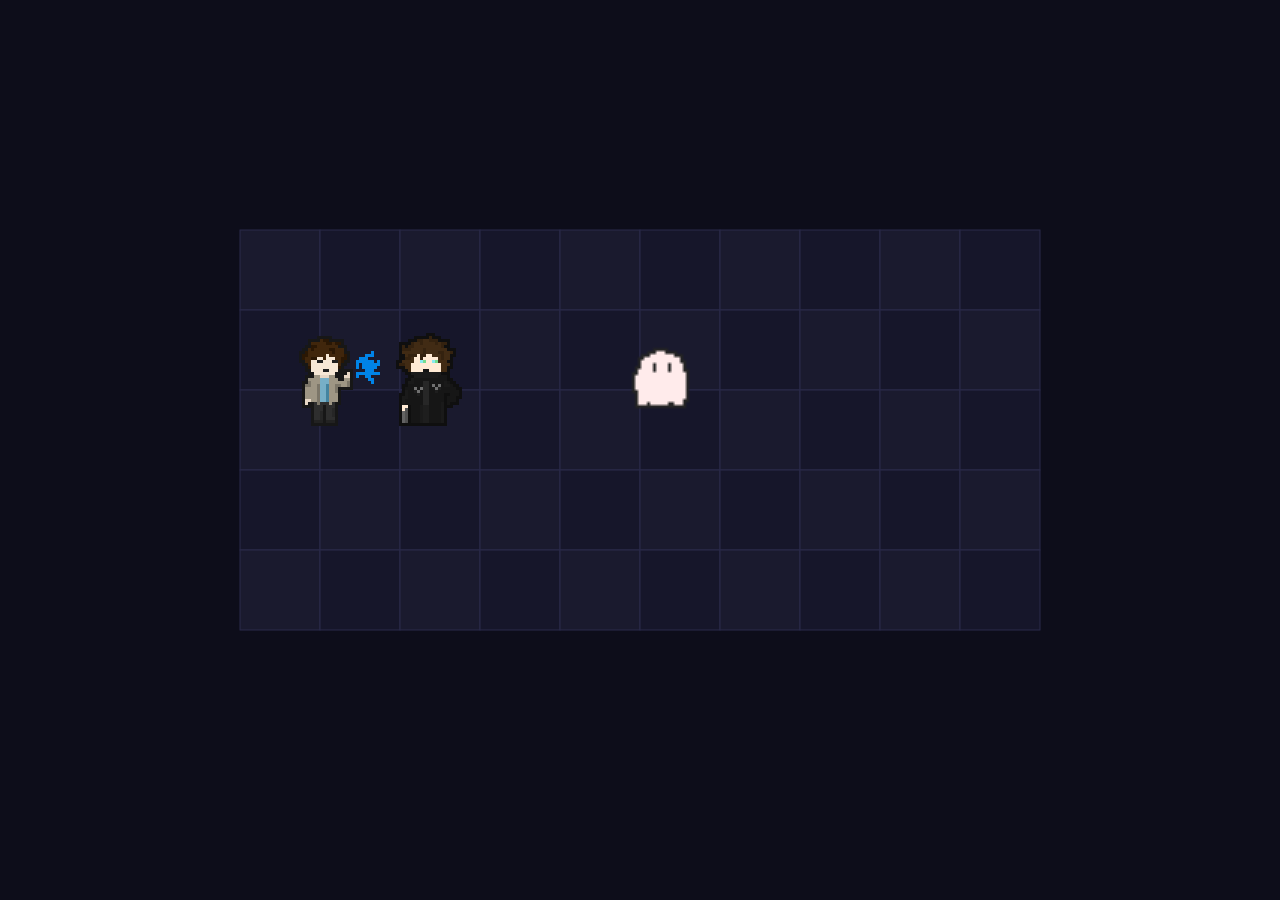
==== index.html @ 7eca44df "initial basis" ====
<!DOCTYPE html>
<html lang="en">
<head>
    <meta charset="UTF-8">
    <meta name="viewport" content="width=device-width, initial-scale=1.0">
    <link rel="stylesheet" href="styles.css">
</head>
<body>
    <canvas id="gameCanvas"></canvas>
    <script src="person/main.js" type="module"></script>
</body>
</html>
---- styles.css ----
* {
  margin: 0;
  padding: 0;
  box-sizing: border-box;
}

body {
  background: #0d0d1a;
  display: flex;
  justify-content: center;
  align-items: center;
  height: 100vh;
  overflow: hidden;
}

canvas {
  image-rendering: pixelated;
  image-rendering: crisp-edges;
}
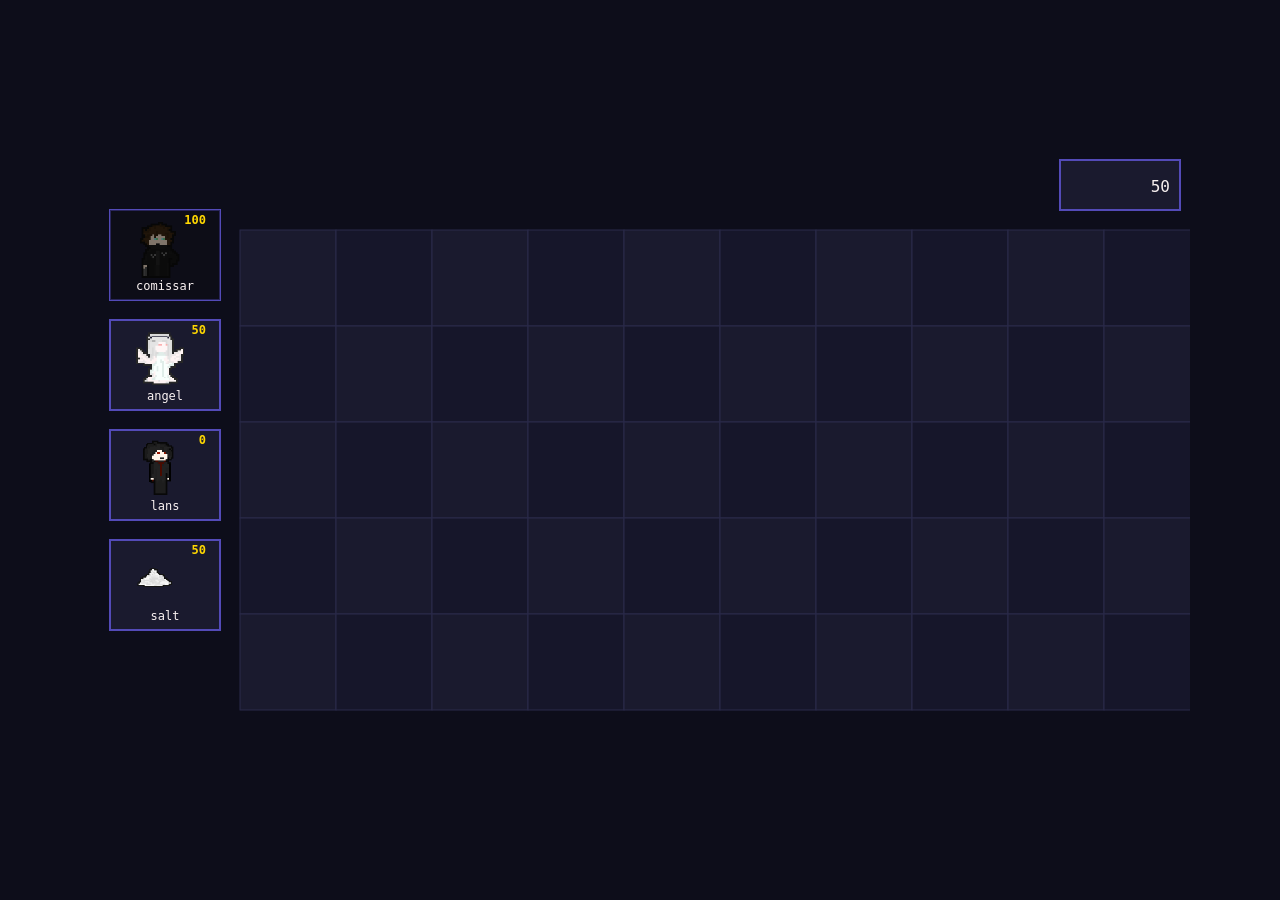
==== commit 81688f38: "added failure and success, changed lanse attack" ====
--- a/index.html
+++ b/index.html
@@ -7,6 +7,12 @@
 </head>
 <body>
     <canvas id="gameCanvas"></canvas>
+    <div id="overlay" class="overlay hidden">
+        <div class="overlay-content">
+            <h1 id="overlay-title"></h1>
+            <button id="overlay-btn"></button>
+        </div>
+    </div>
     <script src="person/main.js" type="module"></script>
 </body>
 </html>
--- a/styles.css
+++ b/styles.css
@@ -16,4 +16,46 @@
 canvas {
   image-rendering: pixelated;
   image-rendering: crisp-edges;
-}+}
+
+.overlay {
+  position: fixed;
+  top: 0;
+  left: 0;
+  width: 100vw;
+  height: 100vh;
+  background-color: rgba(0, 0, 0, 0.8);
+  display: flex;
+  justify-content: center;
+  align-items: center;
+  z-index: 1;
+}
+
+.hidden {
+  display: none;
+}
+
+.overlay-content {
+  text-align: center;
+  font-family: monospace;
+}
+
+.overlay-content h1 {
+  font-size: 48px;
+  margin-bottom: 30px;
+}
+
+.overlay-content button {
+  font-size: 20px;
+  font-family: monospace;
+  padding: 12px 40px;
+  background-color: #534ab7;
+  color: #f3f3f3;
+  border: 2px solid #f3f3f3;
+  cursor: pointer;
+
+  &:hover {
+    background-color: #6a5fd4;
+  }
+}
+
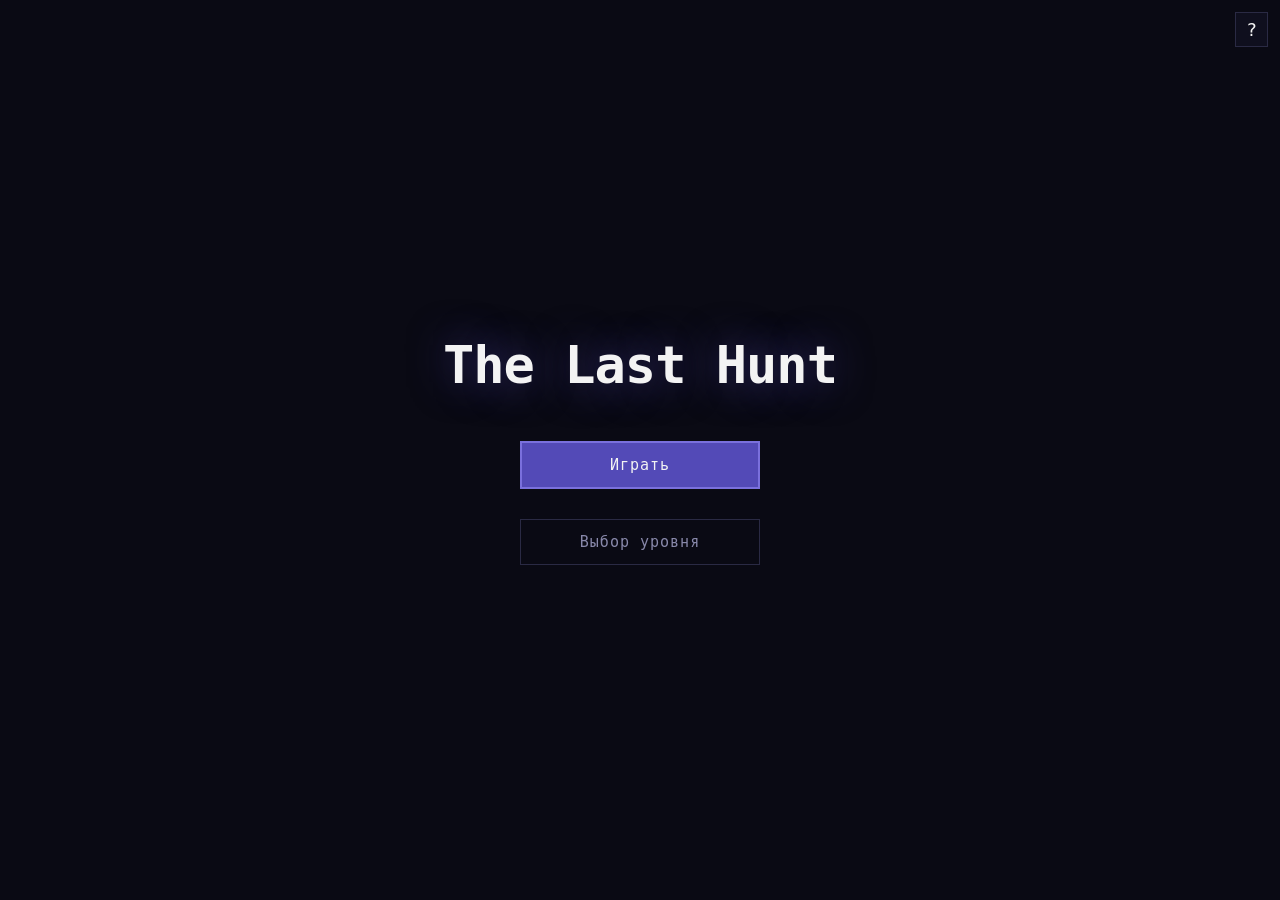
==== commit 7baec6d4: "preparing for deploy" ====
--- a/index.html
+++ b/index.html
@@ -1,18 +1,58 @@
 <!DOCTYPE html>
-<html lang="en">
+<html lang="ru">
 <head>
-    <meta charset="UTF-8">
-    <meta name="viewport" content="width=device-width, initial-scale=1.0">
-    <link rel="stylesheet" href="styles.css">
+  <meta charset="UTF-8">
+  <meta name="viewport" content="width=device-width, initial-scale=1.0">
+  <title>The Last Hunt</title>
+  <link rel="stylesheet" href="src/styles.css">
 </head>
 <body>
+
+  <div id="main-menu" class="screen">
+    <h1 class="menu-title">The Last Hunt</h1>
+    <div class="menu-buttons">
+      <button class="menu-btn primary" id="btn-play">Играть</button>
+      <button class="menu-btn secondary" id="btn-levels">Выбор уровня</button>
+    </div>
+  </div>
+
+  <div id="level-select" class="screen hidden">
+    <h2 class="menu-title">Уровни</h2>
+    <div id="level-cards" class="level-cards"></div>
+    
+    <div class="level-select-buttons">
+      <button class="menu-btn secondary hidden" id="btn-continue">▶ Продолжить</button>
+      <button class="menu-btn secondary" id="btn-back-menu">Главное меню</button>
+    </div>
+  </div>
+
+  <div id="game-screen" class="screen hidden">
+    <button id="btn-levels-ingame" class="btn-ingame">☰</button>
     <canvas id="gameCanvas"></canvas>
     <div id="overlay" class="overlay hidden">
-        <div class="overlay-content">
-            <h1 id="overlay-title"></h1>
-            <button id="overlay-btn"></button>
+      <div class="overlay-content">
+        <h1 id="overlay-title"></h1>
+        <div class="overlay-buttons">
+          <button id="overlay-btn"></button>
+          <button id="overlay-levels-btn">Выбор уровня</button>
         </div>
+      </div>
     </div>
-    <script src="person/main.js" type="module"></script>
+  </div>
+
+  <button class="btn-codex-open">?</button>
+
+  <div id="codex-screen" class="codex-overlay hidden">
+    <div class="codex-book">
+      <button id="btn-codex-close" class="codex-close">✕</button>
+      <div id="codex-page" class="codex-page"></div>
+      <div class="codex-nav">
+        <button id="btn-codex-prev" class="codex-arrow">◀</button>
+        <button id="btn-codex-next" class="codex-arrow">▶</button>
+      </div>
+    </div>
+  </div>
+
+  <script src="src/main.js" type="module"></script>
 </body>
-</html>+</html>
--- a/src/styles.css
+++ b/src/styles.css
@@ -0,0 +1,457 @@
+* {
+  margin: 0;
+  padding: 0;
+  box-sizing: border-box;
+}
+
+body {
+  background: #0a0a14;
+  display: flex;
+  justify-content: center;
+  align-items: center;
+  height: 100vh;
+  overflow: hidden;
+  font-family: monospace;
+  color: #f3f3f3;
+}
+
+.hidden {
+  display: none !important;
+}
+
+.screen {
+  width: 100vw;
+  height: 100vh;
+  display: flex;
+  flex-direction: column;
+  justify-content: center;
+  align-items: center;
+  gap: 16px;
+}
+
+.menu-title {
+  font-size: 52px;
+  font-weight: bold;
+  color: #f3f3f3;
+  text-align: center;
+  letter-spacing: -1px;
+  text-shadow: 0 0 40px rgba(83, 74, 183, 0.6);
+  padding-bottom: 30px;
+}
+
+.menu-buttons {
+  display: flex;
+  flex-direction: column;
+  gap: 30px;
+  width: 240px;
+}
+
+.level-select-buttons {
+  display: flex;
+  flex-direction: row;
+  justify-content: center;
+  gap: 20px; 
+  width: 400px; 
+  margin-top: 20px;
+}
+
+.menu-btn {
+  font-family: monospace;
+  font-size: 15px;
+  padding: 13px 0;
+  width: 100%;
+  cursor: pointer;
+  letter-spacing: 1px;
+  transition: all 0.15s ease;
+  border: none;
+}
+
+.menu-btn.primary {
+  background: #534ab7;
+  color: #f3f3f3;
+  border: 2px solid #7a70dd;
+}
+.menu-btn.primary:hover {
+  background: #6a5fd4;
+  border-color: #9990ee;
+}
+
+.menu-btn.secondary {
+  background: transparent;
+  color: #8888aa;
+  border: 1px solid #2a2a44;
+}
+.menu-btn.secondary:hover {
+  color: #f3f3f3;
+  border-color: #534ab7;
+}
+
+.menu-btn-back {
+  font-family: monospace;
+  font-size: 13px;
+  padding: 8px 20px;
+  background: transparent;
+  color: #55556a;
+  border: none;
+  cursor: pointer;
+  margin-top: 8px;
+  transition: color 0.15s;
+}
+.menu-btn-back:hover {
+  color: #f3f3f3;
+}
+
+.level-cards {
+  display: grid;
+  grid-template-columns: repeat(auto-fit, minmax(160px, 1fr));
+  gap: 16px;
+  width: 100%;
+  max-width: 800px;
+  margin: 20px 0;
+  padding: 0 20px;
+}
+
+.level-card {
+  position: relative;
+  height: 110px;
+  background: #0f0f1e;
+  border: 1px solid #2a2a44;
+  display: flex;
+  cursor: pointer;
+  transition: all 0.2s ease;
+}
+
+.card-content {
+  padding: 16px;
+  display: flex;
+  flex-direction: column;
+  justify-content: space-between;
+  width: 100%;
+}
+
+.level-header {
+  display: flex;
+  flex-direction: column;
+}
+
+.level-prefix {
+  font-size: 10px;
+  letter-spacing: 2px;
+  color: #8888aa;
+}
+
+.level-number {
+  font-size: 34px;
+  font-weight: bold;
+  line-height: 1;
+  margin-top: 4px;
+  transition: color 0.2s ease;
+}
+
+.level-status {
+  font-size: 11px;
+  letter-spacing: 1px;
+  font-weight: bold;
+}
+
+.level-card.completed {
+  border-left: 4px solid #534ab7;
+}
+.level-card.completed .level-number { color: #f3f3f3; }
+.level-card.completed .level-status { color: #534ab7; }
+
+.level-card.completed:hover {
+  border-color: #534ab7;
+  background: #131326;
+  transform: translateY(-3px);
+}
+
+.level-card:not(.locked):not(.completed) {
+  border-left: 4px solid #ffd700;
+}
+.level-card:not(.locked):not(.completed) .level-number { color: #ffd700; }
+.level-card:not(.locked):not(.completed) .level-status { color: #ffd700; }
+
+.level-card:not(.locked):not(.completed):hover {
+  border-color: #ffd700;
+  background: #131326;
+  transform: translateY(-3px);
+}
+
+.level-card.locked {
+  cursor: not-allowed;
+  border-left: 4px solid #333344;
+  opacity: 0.5;
+  background: #0a0a14;
+}
+.level-card.locked .level-number { color: #444455; }
+.level-card.locked .level-status.error { color: #ff4444; }
+
+#game-screen {
+  position: relative;
+  align-items: center;
+  justify-content: center;
+}
+
+canvas {
+  image-rendering: pixelated;
+  image-rendering: crisp-edges;
+  display: block;
+}
+
+.btn-ingame, .btn-codex-open {
+  position: absolute;
+  top: 12px;
+  background: #0f0f1e;
+  border: 1px solid #2a2a44;
+  font-family: monospace;
+  cursor: pointer;
+  z-index: 10;
+  transition: all 0.15s;
+}
+
+.btn-ingame {
+  left: 12px;
+  font-size: 12px;
+  padding: 6px 12px;
+  color: #8888aa;
+}
+.btn-ingame:hover {
+  color: #f3f3f3;
+  border-color: #534ab7;
+}
+
+.btn-codex-open {
+  right: 12px;
+  font-size: 18px;
+  color: #f3f3f3;
+  padding: 6px 10px;
+}
+.btn-codex-open:hover {
+  border-color: #534ab7;
+}
+
+.overlay, #reset-confirm, .codex-overlay {
+  position: fixed;
+  top: 0;
+  left: 0;
+  width: 100vw;
+  height: 100vh;
+  background: rgba(0, 0, 0, 0.85);
+  display: flex;
+  justify-content: center;
+  align-items: center;
+  z-index: 20;
+}
+
+#reset-confirm { z-index: 40; }
+.codex-overlay { z-index: 30; }
+
+.overlay-content {
+  text-align: center;
+  display: flex;
+  flex-direction: column;
+  align-items: center;
+  gap: 20px;
+}
+.overlay-content h1 {
+  font-size: 44px;
+  letter-spacing: -1px;
+}
+
+.overlay-buttons, .reset-buttons {
+  display: flex;
+  flex-direction: column;
+  gap: 10px;
+  width: 240px;
+}
+
+#overlay-btn {
+  font-family: monospace;
+  font-size: 15px;
+  padding: 13px 0;
+  width: 100%;
+  background: #534ab7;
+  color: #f3f3f3;
+  border: 2px solid #7a70dd;
+  cursor: pointer;
+  transition: background 0.15s;
+  margin-bottom: 20px;
+  margin-top: 20px;
+}
+#overlay-btn:hover {
+  background: #6a5fd4;
+}
+
+#overlay-levels-btn {
+  font-family: monospace;
+  font-size: 13px;
+  padding: 10px 0;
+  width: 100%;
+  background: transparent;
+  color: #55556a;
+  border: 1px solid #2a2a44;
+  cursor: pointer;
+  transition: all 0.15s;
+}
+#overlay-levels-btn:hover {
+  color: #f3f3f3;
+  border-color: #534ab7;
+}
+
+.reset-modal {
+  background: #0f0f1e;
+  border: 2px solid #2a2a44;
+  border-top: 4px solid #ff4444;
+  padding: 40px;
+  display: flex;
+  flex-direction: column;
+  align-items: center;
+  gap: 16px;
+  max-width: 340px;
+  width: 100%;
+  border-radius: 5px;
+}
+.reset-text {
+  font-size: 18px;
+  color: #f3f3f3;
+  text-align: center;
+}
+
+.codex-book {
+  position: relative;
+  width: 560px;
+  min-height: 320px;
+  background: #0a0a14;
+  border: 1px solid #2a2a44;
+  border-top: 3px solid #534ab7; 
+  box-shadow: 0 10px 30px rgba(0, 0, 0, 0.8);
+  padding: 30px 35px 25px;
+  display: flex;
+  flex-direction: column;
+}
+
+.codex-close {
+  position: absolute;
+  top: 12px;
+  right: 15px;
+  background: transparent;
+  border: none;
+  color: #55556a;
+  font-size: 18px;
+  cursor: pointer;
+  font-family: monospace;
+  transition: color 0.2s;
+}
+.codex-close:hover {
+  color: #ff4444;
+}
+
+#codex-page {
+  display: grid;
+  grid-template-columns: 180px 1fr;
+  grid-template-rows: auto auto 1fr;
+  column-gap: 35px;
+  width: 100%;
+  flex-grow: 1;
+}
+
+.codex-role {
+  grid-column: 1;
+  grid-row: 1;
+  justify-self: start;
+  font-size: 10px;
+  letter-spacing: 2px;
+  text-transform: uppercase;
+  margin-bottom: 10px;
+  padding: 4px 8px;
+  background: #131326;
+  border-radius: 2px;
+}
+.codex-role.hunter { color: #8888aa; border-left: 2px solid #534ab7; }
+.codex-role.enemy { color: #8888aa; border-left: 2px solid #ff4444; }
+
+.codex-sprite-wrap {
+  grid-column: 1;
+  grid-row: 2 / span 2;
+  width: 180px;
+  height: 180px;
+  background: #05050a;
+  border: 1px solid #2a2a44;
+  border-radius: 4px;
+  display: flex;
+  justify-content: center;
+  align-items: center;
+  box-shadow: inset 0 0 25px rgba(0, 0, 0, 0.6);
+}
+.codex-sprite-wrap canvas {
+  image-rendering: pixelated;
+  max-width: 100%;
+  max-height: 100%;
+}
+
+.codex-name {
+  grid-column: 2;
+  grid-row: 2;
+  font-size: 28px;
+  font-weight: bold;
+  color: #f3f3f3;
+  letter-spacing: 1px;
+  margin-top: -4px;
+  margin-bottom: 12px;
+  text-align: left;
+}
+
+.codex-desc {
+  grid-column: 2;
+  grid-row: 3;
+  font-size: 14px;
+  color: #8888aa;
+  text-align: left;
+  line-height: 1.6;
+  align-self: start;
+}
+
+.codex-nav {
+  grid-column: 1 / -1;
+  grid-row: 4;
+  display: flex;
+  justify-content: space-between;
+  align-items: center;
+  width: 100%;
+  margin-top: 25px;
+}
+
+.codex-arrow {
+  background: #0f0f1e;
+  border: 1px solid #2a2a44;
+  color: #8888aa;
+  font-size: 13px;
+  padding: 6px 16px;
+  cursor: pointer;
+  font-family: monospace;
+  border-radius: 2px;
+  transition: all 0.2s;
+}
+.codex-arrow:hover {
+  background: #534ab7;
+  border-color: #7a70dd;
+  color: #fff;
+}
+
+.codex-counter {
+  grid-column: 1 / -1;
+  grid-row: 4;
+  justify-self: center;
+  align-self: center;
+  font-size: 12px;
+  color: #55557a;
+  letter-spacing: 2px;
+  margin-top: 25px;
+  pointer-events: none;
+}
+
+#btn-continue {
+  background-color: #534ab7;
+  color: #f3f3f3;
+}
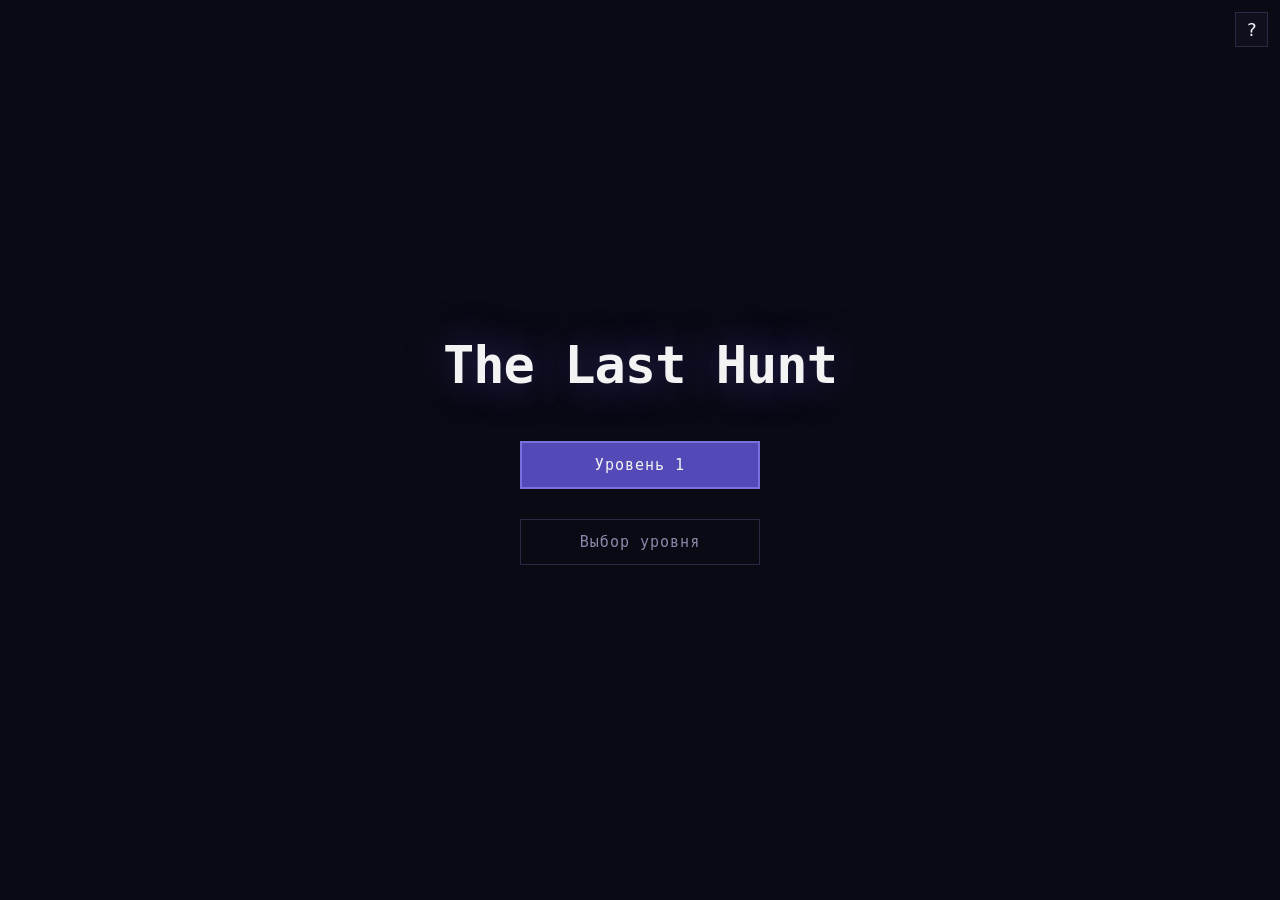
==== commit 934a848b: "the characters have been chosen, as well as a shovel to remove them" ====
--- a/index.html
+++ b/index.html
@@ -24,6 +24,16 @@
       <button class="menu-btn secondary hidden" id="btn-continue">▶ Продолжить</button>
       <button class="menu-btn secondary" id="btn-back-menu">Главное меню</button>
     </div>
+  </div>
+
+  <div id="squad-select" class="screen hidden">
+    <h2 class="menu-title">Выбор отряда</h2>
+    <p class="squad-subtitle">Выберите 5 персонажей для этого уровня.</p>
+    <div id="squad-cards" class="squad-cards"></div>
+      <div class="level-select-buttons">
+        <button class="menu-btn secondary" id="btn-squad-levels">Выбор уровня</button>
+        <button class="menu-btn primary" id="btn-squad-start" disabled>Начать</button>
+      </div>
   </div>
 
   <div id="game-screen" class="screen hidden">
@@ -53,6 +63,10 @@
     </div>
   </div>
 
+  <div class="shovel-container hidden" id="shovel-container">
+    <img src="src/assets/others/shovel.png" alt="shovel" id="shovel" draggable="true">
+  </div>
+
   <script src="src/main.js" type="module"></script>
 </body>
 </html>
--- a/src/styles.css
+++ b/src/styles.css
@@ -70,20 +70,35 @@
   background: #534ab7;
   color: #f3f3f3;
   border: 2px solid #7a70dd;
-}
-.menu-btn.primary:hover {
+
+  &:hover {
   background: #6a5fd4;
   border-color: #9990ee;
+  }
+}
+
+.menu-btn.primary:disabled {
+  background: #2a2a44;
+  border-color: #333355;
+  color: #55556a;
+  cursor: not-allowed;
+}
+
+.menu-btn.primary:disabled:hover {
+  background: #2a2a44;
+  border-color: #333355;
+  color: #55556a;
 }
 
 .menu-btn.secondary {
   background: transparent;
   color: #8888aa;
   border: 1px solid #2a2a44;
-}
-.menu-btn.secondary:hover {
+
+  &:hover {
   color: #f3f3f3;
   border-color: #534ab7;
+  }
 }
 
 .menu-btn-back {
@@ -96,9 +111,10 @@
   cursor: pointer;
   margin-top: 8px;
   transition: color 0.15s;
-}
-.menu-btn-back:hover {
-  color: #f3f3f3;
+
+  &:hover {
+  color: #f3f3f3;
+  }
 }
 
 .level-cards {
@@ -156,21 +172,32 @@
 
 .level-card.completed {
   border-left: 4px solid #534ab7;
-}
-.level-card.completed .level-number { color: #f3f3f3; }
-.level-card.completed .level-status { color: #534ab7; }
-
-.level-card.completed:hover {
+
+  &:hover {
   border-color: #534ab7;
   background: #131326;
   transform: translateY(-3px);
+  }
+}
+
+.level-card.completed .level-number { 
+  color: #f3f3f3; 
+}
+
+.level-card.completed .level-status { 
+  color: #534ab7; 
 }
 
 .level-card:not(.locked):not(.completed) {
   border-left: 4px solid #ffd700;
 }
-.level-card:not(.locked):not(.completed) .level-number { color: #ffd700; }
-.level-card:not(.locked):not(.completed) .level-status { color: #ffd700; }
+.level-card:not(.locked):not(.completed) .level-number { 
+  color: #ffd700; 
+}
+
+.level-card:not(.locked):not(.completed) .level-status { 
+  color: #ffd700; 
+}
 
 .level-card:not(.locked):not(.completed):hover {
   border-color: #ffd700;
@@ -184,19 +211,124 @@
   opacity: 0.5;
   background: #0a0a14;
 }
-.level-card.locked .level-number { color: #444455; }
-.level-card.locked .level-status.error { color: #ff4444; }
+.level-card.locked .level-number { 
+  color: #444455; 
+}
+
+.level-card.locked .level-status.error { 
+  color: #ff4444; 
+}
+
+.squad-subtitle {
+  font-size: 13px;
+  color: #8888aa;
+  letter-spacing: 1px;
+  margin-top: -6px;
+}
+
+.squad-cards {
+  display: grid;
+  grid-template-columns: repeat(auto-fit, minmax(120px, 1fr));
+  gap: 16px;
+  width: 100%;
+  max-width: 760px;
+  margin: 20px 0;
+  padding: 0 20px;
+}
+
+.squad-card {
+  position: relative;
+  background: #0f0f1e;
+  border: 1px solid #2a2a44;
+  border-radius: 4px;
+  padding: 14px 10px;
+  display: flex;
+  flex-direction: column;
+  align-items: center;
+  gap: 8px;
+  cursor: pointer;
+  transition: all 0.2s ease;
+}
+
+.squad-card:hover {
+  border-color: #534ab7;
+  background: #131326;
+  transform: translateY(-3px);
+}
+
+.squad-card-sprite {
+  width: 72px;
+  height: 72px;
+  display: flex;
+  justify-content: center;
+  align-items: center;
+  background: #05050a;
+  border: 1px solid #2a2a44;
+  border-radius: 4px;
+  overflow: hidden;
+}
+
+.squad-card-sprite canvas {
+  image-rendering: pixelated;
+  max-width: 100%;
+  max-height: 100%;
+}
+
+.squad-card-label {
+  font-size: 12px;
+  color: #f3f3f3;
+  letter-spacing: 1px;
+  text-transform: uppercase;
+}
+
+.squad-card.selected {
+  border-color: #ffd700;
+  background: #131326;
+}
+
+.squad-card.selected .squad-card-sprite {
+  border-color: #ffd700;
+}
+
+.squad-card.selected::after {
+  content: '✓';
+  position: absolute;
+  top: 6px;
+  right: 8px;
+  color: #ffd700;
+  font-size: 14px;
+  font-weight: bold;
+}
+
+.squad-card.disabled {
+  opacity: 0.35;
+  cursor: not-allowed;
+}
+
+.squad-card.disabled:hover {
+  border-color: #2a2a44;
+  background: #0f0f1e;
+  transform: none;
+}
 
 #game-screen {
   position: relative;
+  display: flex;
   align-items: center;
   justify-content: center;
+  width: 100vw;
+  height: 100vh;
+  overflow: hidden;
 }
 
 canvas {
   image-rendering: pixelated;
   image-rendering: crisp-edges;
   display: block;
+  max-width: 100vw;
+  max-height: 100vh;
+  width: auto;
+  height: auto;
 }
 
 .btn-ingame, .btn-codex-open {
@@ -215,10 +347,11 @@
   font-size: 12px;
   padding: 6px 12px;
   color: #8888aa;
-}
-.btn-ingame:hover {
+
+  &:hover {
   color: #f3f3f3;
   border-color: #534ab7;
+  }
 }
 
 .btn-codex-open {
@@ -226,9 +359,10 @@
   font-size: 18px;
   color: #f3f3f3;
   padding: 6px 10px;
-}
-.btn-codex-open:hover {
+
+  &:hover {
   border-color: #534ab7;
+  }
 }
 
 .overlay, #reset-confirm, .codex-overlay {
@@ -244,8 +378,13 @@
   z-index: 20;
 }
 
-#reset-confirm { z-index: 40; }
-.codex-overlay { z-index: 30; }
+#reset-confirm { 
+  z-index: 40; 
+}
+
+.codex-overlay { 
+  z-index: 30; 
+}
 
 .overlay-content {
   text-align: center;
@@ -278,9 +417,10 @@
   transition: background 0.15s;
   margin-bottom: 20px;
   margin-top: 20px;
-}
-#overlay-btn:hover {
+
+  &:hover {
   background: #6a5fd4;
+  }
 }
 
 #overlay-levels-btn {
@@ -293,10 +433,11 @@
   border: 1px solid #2a2a44;
   cursor: pointer;
   transition: all 0.15s;
-}
-#overlay-levels-btn:hover {
+
+  &:hover {
   color: #f3f3f3;
   border-color: #534ab7;
+  }
 }
 
 .reset-modal {
@@ -368,8 +509,16 @@
   background: #131326;
   border-radius: 2px;
 }
-.codex-role.hunter { color: #8888aa; border-left: 2px solid #534ab7; }
-.codex-role.enemy { color: #8888aa; border-left: 2px solid #ff4444; }
+
+.codex-role.hunter { 
+  color: #8888aa; 
+  border-left: 2px solid #534ab7; 
+}
+
+.codex-role.enemy { 
+  color: #8888aa; 
+  border-left: 2px solid #ff4444; 
+}
 
 .codex-sprite-wrap {
   grid-column: 1;
@@ -432,12 +581,14 @@
   font-family: monospace;
   border-radius: 2px;
   transition: all 0.2s;
-}
-.codex-arrow:hover {
+
+  &:hover {
   background: #534ab7;
   border-color: #7a70dd;
   color: #fff;
-}
+  }
+}
+
 
 .codex-counter {
   grid-column: 1 / -1;
@@ -454,4 +605,19 @@
 #btn-continue {
   background-color: #534ab7;
   color: #f3f3f3;
+}
+
+#shovel {
+  width: 64px;
+  height: 64px;
+  cursor: grab;
+}
+
+.shovel-container {
+  position: fixed;
+  bottom: 20px;
+  right: 20px;
+  z-index: 50;
+  background-color: #1a1a2e;
+  border: 3px solid #534ab7;
 }
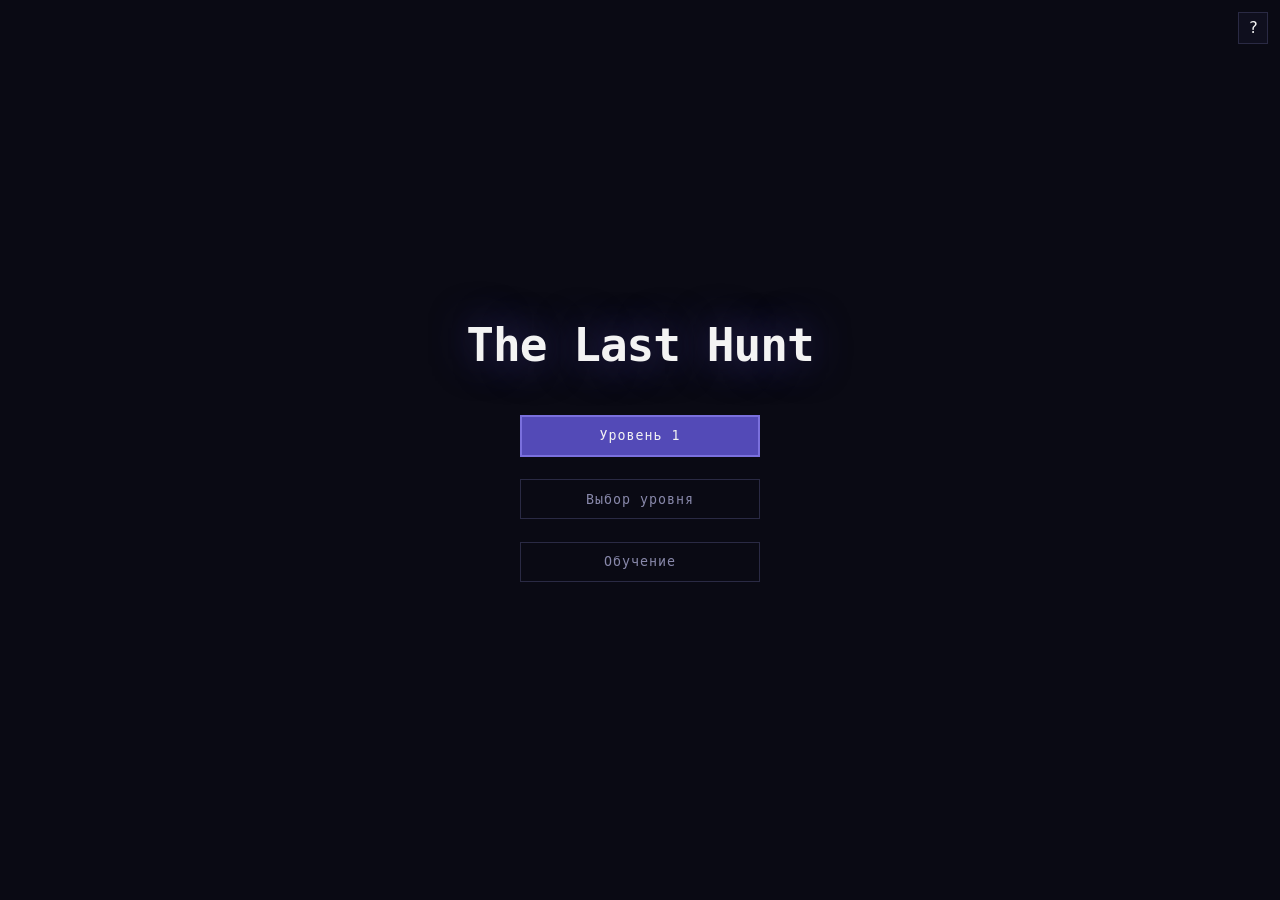
==== commit adb44740: "new levels" ====
--- a/index.html
+++ b/index.html
@@ -13,6 +13,7 @@
     <div class="menu-buttons">
       <button class="menu-btn primary" id="btn-play">Играть</button>
       <button class="menu-btn secondary" id="btn-levels">Выбор уровня</button>
+      <button class="menu-btn secondary" id="btn-tutorial">Обучение</button>
     </div>
   </div>
 
@@ -50,16 +51,39 @@
     </div>
   </div>
 
+  <div id="tutorial-screen" class="tutorial-overlay hidden">
+    <div class="tutorial-modal">
+      <h2 class="tutorial-title">Обучение</h2>
+
+      <div class="tutorial-body">
+        <p>Мир кишит монстрами, что восстали из нижнего мира. Ваша задача - истребить их всех и не дать шанса прорваться вперед.</p>
+
+        <div class="tutorial-how-play">
+        <h3>Как играть</h3>
+        <p>Расставляйте охотников по клеткам игрового поля. Монстры полезут с правой стороны. 
+          <span class="tutorial-accent-text">Нажмите "?" в правом верхнем углу</span>, чтобы узнать больше о способностях каждого и продумать свою идеальную стратегию. 
+          Удачи!</p>
+        </div>
+      </div>
+
+      <button id="btn-tutorial-close" class="menu-btn primary">Понятно</button>
+    </div>
+  </div>
+
   <button class="btn-codex-open">?</button>
 
   <div id="codex-screen" class="codex-overlay hidden">
     <div class="codex-book">
       <button id="btn-codex-close" class="codex-close">✕</button>
+      
       <div id="codex-page" class="codex-page"></div>
+      
       <div class="codex-nav">
-        <button id="btn-codex-prev" class="codex-arrow">◀</button>
-        <button id="btn-codex-next" class="codex-arrow">▶</button>
+          <button id="btn-codex-prev" class="codex-arrow">◀</button>
+          <span id="codex-counter" class="codex-counter"></span>
+          <button id="btn-codex-next" class="codex-arrow">▶</button>
       </div>
+
     </div>
   </div>
 
@@ -69,4 +93,4 @@
 
   <script src="src/main.js" type="module"></script>
 </body>
-</html>
+</html>
--- a/src/styles.css
+++ b/src/styles.css
@@ -26,39 +26,43 @@
   flex-direction: column;
   justify-content: center;
   align-items: center;
-  gap: 16px;
+  gap: clamp(8px, min(1.5vw, 2vh), 16px);
+  overflow-y: auto;
+  padding: clamp(12px, 3vh, 24px) 0;
 }
 
 .menu-title {
-  font-size: 52px;
+  font-size: clamp(24px, min(3.6vw, 6vh), 52px);
   font-weight: bold;
   color: #f3f3f3;
   text-align: center;
   letter-spacing: -1px;
   text-shadow: 0 0 40px rgba(83, 74, 183, 0.6);
-  padding-bottom: 30px;
+  padding-bottom: clamp(10px, min(2.1vw, 3vh), 30px);
 }
 
 .menu-buttons {
   display: flex;
   flex-direction: column;
-  gap: 30px;
-  width: 240px;
+  gap: clamp(14px, min(2.1vw, 2.5vh), 30px);
+  width: clamp(200px, 60vw, 240px);
+  flex-shrink: 0;
 }
 
 .level-select-buttons {
   display: flex;
   flex-direction: row;
   justify-content: center;
-  gap: 20px; 
-  width: 400px; 
-  margin-top: 20px;
+  gap: clamp(12px, 1.4vw, 20px);
+  width: clamp(260px, 80vw, 400px);
+  margin-top: clamp(10px, min(1.4vw, 2vh), 20px);
+  flex-shrink: 0;
 }
 
 .menu-btn {
   font-family: monospace;
-  font-size: 15px;
-  padding: 13px 0;
+  font-size: clamp(12px, 1.04vw, 15px);
+  padding: clamp(8px, min(0.9vw, 1.5vh), 13px) 0;
   width: 100%;
   cursor: pointer;
   letter-spacing: 1px;
@@ -103,8 +107,8 @@
 
 .menu-btn-back {
   font-family: monospace;
-  font-size: 13px;
-  padding: 8px 20px;
+  font-size: clamp(11px, 0.9vw, 13px);
+  padding: clamp(6px, 0.55vw, 8px) clamp(14px, 1.4vw, 20px);
   background: transparent;
   color: #55556a;
   border: none;
@@ -119,26 +123,26 @@
 
 .level-cards {
   display: grid;
-  grid-template-columns: repeat(auto-fit, minmax(160px, 1fr));
-  gap: 16px;
-  width: 100%;
-  max-width: 800px;
-  margin: 20px 0;
-  padding: 0 20px;
+  grid-template-columns: repeat(auto-fit, minmax(140px, 1fr));
+  gap: clamp(8px, min(1.1vw, 1.5vh), 16px);
+  width: 100%;
+  max-width: clamp(320px, 90vw, 800px);
+  margin: clamp(8px, min(1.4vw, 2vh), 20px) 0;
+  padding: 0 clamp(12px, 1.4vw, 20px);
 }
 
 .level-card {
   position: relative;
-  height: 110px;
   background: #0f0f1e;
   border: 1px solid #2a2a44;
   display: flex;
+  flex-direction: column;
   cursor: pointer;
   transition: all 0.2s ease;
 }
 
 .card-content {
-  padding: 16px;
+  padding: clamp(8px, min(1.1vw, 1.5vh), 16px);
   display: flex;
   flex-direction: column;
   justify-content: space-between;
@@ -151,13 +155,13 @@
 }
 
 .level-prefix {
-  font-size: 10px;
+  font-size: clamp(8px, 0.7vw, 10px);
   letter-spacing: 2px;
   color: #8888aa;
 }
 
 .level-number {
-  font-size: 34px;
+  font-size: clamp(22px, min(2.36vw, 4vh), 34px);
   font-weight: bold;
   line-height: 1;
   margin-top: 4px;
@@ -165,7 +169,7 @@
 }
 
 .level-status {
-  font-size: 11px;
+  font-size: clamp(9px, 0.76vw, 11px);
   letter-spacing: 1px;
   font-weight: bold;
 }
@@ -220,20 +224,23 @@
 }
 
 .squad-subtitle {
-  font-size: 13px;
+  font-size: clamp(10px, min(0.9vw, 1.6vh), 13px);
   color: #8888aa;
   letter-spacing: 1px;
   margin-top: -6px;
+  text-align: center;
+  padding: 0 12px;
+  flex-shrink: 0;
 }
 
 .squad-cards {
   display: grid;
-  grid-template-columns: repeat(auto-fit, minmax(120px, 1fr));
-  gap: 16px;
-  width: 100%;
-  max-width: 760px;
-  margin: 20px 0;
-  padding: 0 20px;
+  grid-template-columns: repeat(auto-fit, minmax(100px, 1fr));
+  gap: clamp(8px, min(1.1vw, 1.5vh), 16px);
+  width: 100%;
+  max-width: clamp(300px, 88vw, 760px);
+  margin: clamp(8px, min(1.4vw, 2vh), 20px) 0;
+  padding: 0 clamp(12px, 1.4vw, 20px);
 }
 
 .squad-card {
@@ -241,7 +248,7 @@
   background: #0f0f1e;
   border: 1px solid #2a2a44;
   border-radius: 4px;
-  padding: 14px 10px;
+  padding: clamp(8px, min(1vw, 1.6vh), 14px) clamp(8px, 0.7vw, 10px);
   display: flex;
   flex-direction: column;
   align-items: center;
@@ -257,8 +264,8 @@
 }
 
 .squad-card-sprite {
-  width: 72px;
-  height: 72px;
+  width: clamp(40px, min(5vw, 8vh), 72px);
+  height: clamp(40px, min(5vw, 8vh), 72px);
   display: flex;
   justify-content: center;
   align-items: center;
@@ -275,7 +282,7 @@
 }
 
 .squad-card-label {
-  font-size: 12px;
+  font-size: clamp(10px, 0.83vw, 12px);
   color: #f3f3f3;
   letter-spacing: 1px;
   text-transform: uppercase;
@@ -329,6 +336,7 @@
   max-height: 100vh;
   width: auto;
   height: auto;
+  touch-action: none;
 }
 
 .btn-ingame, .btn-codex-open {
@@ -344,8 +352,8 @@
 
 .btn-ingame {
   left: 12px;
-  font-size: 12px;
-  padding: 6px 12px;
+  font-size: clamp(10px, 0.83vw, 12px);
+  padding: clamp(4px, 0.42vw, 6px) clamp(8px, 0.83vw, 12px);
   color: #8888aa;
 
   &:hover {
@@ -356,9 +364,9 @@
 
 .btn-codex-open {
   right: 12px;
-  font-size: 18px;
-  color: #f3f3f3;
-  padding: 6px 10px;
+  font-size: clamp(14px, 1.25vw, 18px);
+  color: #f3f3f3;
+  padding: clamp(4px, 0.42vw, 6px) clamp(7px, 0.7vw, 10px);
 
   &:hover {
   border-color: #534ab7;
@@ -376,6 +384,7 @@
   justify-content: center;
   align-items: center;
   z-index: 20;
+  overflow-y: auto;
 }
 
 #reset-confirm { 
@@ -391,10 +400,11 @@
   display: flex;
   flex-direction: column;
   align-items: center;
-  gap: 20px;
+  gap: clamp(10px, min(1.4vw, 2vh), 20px);
+  padding: clamp(12px, 3vh, 24px) 0;
 }
 .overlay-content h1 {
-  font-size: 44px;
+  font-size: clamp(24px, min(3.06vw, 5vh), 44px);
   letter-spacing: -1px;
 }
 
@@ -402,21 +412,21 @@
   display: flex;
   flex-direction: column;
   gap: 10px;
-  width: 240px;
+  width: clamp(200px, 60vw, 240px);
 }
 
 #overlay-btn {
   font-family: monospace;
-  font-size: 15px;
-  padding: 13px 0;
+  font-size: clamp(12px, 1.04vw, 15px);
+  padding: clamp(8px, min(0.9vw, 1.5vh), 13px) 0;
   width: 100%;
   background: #534ab7;
   color: #f3f3f3;
   border: 2px solid #7a70dd;
   cursor: pointer;
   transition: background 0.15s;
-  margin-bottom: 20px;
-  margin-top: 20px;
+  margin-bottom: clamp(10px, min(1.4vw, 2vh), 20px);
+  margin-top: clamp(10px, min(1.4vw, 2vh), 20px);
 
   &:hover {
   background: #6a5fd4;
@@ -425,8 +435,8 @@
 
 #overlay-levels-btn {
   font-family: monospace;
-  font-size: 13px;
-  padding: 10px 0;
+  font-size: clamp(11px, 0.9vw, 13px);
+  padding: clamp(7px, 0.7vw, 10px) 0;
   width: 100%;
   background: transparent;
   color: #55556a;
@@ -444,32 +454,34 @@
   background: #0f0f1e;
   border: 2px solid #2a2a44;
   border-top: 4px solid #ff4444;
-  padding: 40px;
-  display: flex;
-  flex-direction: column;
-  align-items: center;
-  gap: 16px;
-  max-width: 340px;
+  padding: clamp(20px, 2.78vw, 40px);
+  display: flex;
+  flex-direction: column;
+  align-items: center;
+  gap: clamp(10px, 1.1vw, 16px);
+  max-width: clamp(260px, 85vw, 340px);
   width: 100%;
   border-radius: 5px;
 }
 .reset-text {
-  font-size: 18px;
+  font-size: clamp(14px, 1.25vw, 18px);
   color: #f3f3f3;
   text-align: center;
 }
+
+/* ---------- Кодекс ---------- */
 
 .codex-book {
   position: relative;
-  width: 560px;
-  min-height: 320px;
+  width: min(92vw, 520px);
   background: #0a0a14;
   border: 1px solid #2a2a44;
-  border-top: 3px solid #534ab7; 
+  border-top: 3px solid #534ab7;
   box-shadow: 0 10px 30px rgba(0, 0, 0, 0.8);
-  padding: 30px 35px 25px;
-  display: flex;
-  flex-direction: column;
+  padding: clamp(20px, 3vw, 32px);
+  display: flex;
+  flex-direction: column;
+  box-sizing: border-box;
 }
 
 .codex-close {
@@ -479,7 +491,7 @@
   background: transparent;
   border: none;
   color: #55556a;
-  font-size: 18px;
+  font-size: clamp(14px, 1.3vw, 18px);
   cursor: pointer;
   font-family: monospace;
   transition: color 0.2s;
@@ -490,41 +502,18 @@
 
 #codex-page {
   display: grid;
-  grid-template-columns: 180px 1fr;
+  grid-template-columns: clamp(90px, 12vw, 140px) 1fr;
   grid-template-rows: auto auto 1fr;
-  column-gap: 35px;
+  column-gap: clamp(20px, 3vw, 32px);
   width: 100%;
   flex-grow: 1;
 }
 
-.codex-role {
+.codex-sprite-wrap {
   grid-column: 1;
   grid-row: 1;
-  justify-self: start;
-  font-size: 10px;
-  letter-spacing: 2px;
-  text-transform: uppercase;
-  margin-bottom: 10px;
-  padding: 4px 8px;
-  background: #131326;
-  border-radius: 2px;
-}
-
-.codex-role.hunter { 
-  color: #8888aa; 
-  border-left: 2px solid #534ab7; 
-}
-
-.codex-role.enemy { 
-  color: #8888aa; 
-  border-left: 2px solid #ff4444; 
-}
-
-.codex-sprite-wrap {
-  grid-column: 1;
-  grid-row: 2 / span 2;
-  width: 180px;
-  height: 180px;
+  width: clamp(90px, 12vw, 140px);
+  height: clamp(90px, 12vw, 140px);
   background: #05050a;
   border: 1px solid #2a2a44;
   border-radius: 4px;
@@ -533,74 +522,181 @@
   align-items: center;
   box-shadow: inset 0 0 25px rgba(0, 0, 0, 0.6);
 }
+
 .codex-sprite-wrap canvas {
   image-rendering: pixelated;
   max-width: 100%;
   max-height: 100%;
 }
 
+.codex-role {
+  grid-column: 1;
+  grid-row: 2;
+  justify-self: start;
+  margin-top: 10px;
+  font-size: clamp(8px, 0.8vw, 10px);
+  letter-spacing: 2px;
+  text-transform: uppercase;
+  padding: 4px 8px;
+  background: #131326;
+  border-radius: 2px;
+  white-space: nowrap;
+}
+
+.codex-role.hunter {
+  color: #8888aa;
+  border-left: 2px solid #534ab7;
+}
+
+.codex-role.enemy {
+  color: #8888aa;
+  border-left: 2px solid #ff4444;
+}
+
+.codex-info {
+  grid-column: 2;
+  grid-row: 1 / span 3;
+  display: flex;
+  flex-direction: column;
+}
+
 .codex-name {
-  grid-column: 2;
-  grid-row: 2;
-  font-size: 28px;
+  font-size: clamp(18px, 2.2vw, 28px);
   font-weight: bold;
   color: #f3f3f3;
   letter-spacing: 1px;
-  margin-top: -4px;
   margin-bottom: 12px;
   text-align: left;
 }
 
 .codex-desc {
-  grid-column: 2;
-  grid-row: 3;
-  font-size: 14px;
   color: #8888aa;
   text-align: left;
   line-height: 1.6;
-  align-self: start;
+  font-size: clamp(12px, 1.1vw, 14px);
+}
+
+.codex-stats {
+  align-self: flex-start;
+  width: 100%;
+  max-width: 300px;
+  display: flex;
+  flex-direction: column;
+  gap: 6px;
+  margin-top: clamp(18px, 2.2vw, 28px);
+  padding: clamp(8px, 1vw, 12px) clamp(10px, 1.2vw, 14px);
+  border: 1px solid #2a2a44;
+  border-radius: 2px;
+}
+
+.codex-stat {
+  display: flex;
+  justify-content: space-between;
+  align-items: center;
+  gap: 12px;
+  font-size: clamp(11px, 1vw, 13px);
+}
+
+.codex-stat-label {
+  color: #8888aa;
+  letter-spacing: 1px;
+}
+
+.codex-stat-value {
+  color: #ffd700;
+  font-weight: bold;
 }
 
 .codex-nav {
-  grid-column: 1 / -1;
-  grid-row: 4;
   display: flex;
   justify-content: space-between;
   align-items: center;
   width: 100%;
-  margin-top: 25px;
+  margin-top: clamp(12px, 1.5vw, 18px);
 }
 
 .codex-arrow {
   background: #0f0f1e;
   border: 1px solid #2a2a44;
   color: #8888aa;
-  font-size: 13px;
-  padding: 6px 16px;
+  font-size: clamp(11px, 1vw, 13px);
+  padding: clamp(5px, 0.6vw, 6px) clamp(12px, 1.4vw, 16px);
   cursor: pointer;
   font-family: monospace;
   border-radius: 2px;
   transition: all 0.2s;
 
   &:hover {
-  background: #534ab7;
-  border-color: #7a70dd;
-  color: #fff;
-  }
-}
-
+    background: #534ab7;
+    border-color: #7a70dd;
+    color: #fff;
+  }
+}
 
 .codex-counter {
-  grid-column: 1 / -1;
-  grid-row: 4;
-  justify-self: center;
-  align-self: center;
-  font-size: 12px;
+  font-size: clamp(10px, 0.9vw, 12px);
   color: #55557a;
   letter-spacing: 2px;
-  margin-top: 25px;
   pointer-events: none;
 }
+
+@media (max-width: 480px) {
+  .codex-book {
+    width: 92vw;
+  }
+
+  #codex-page {
+    grid-template-columns: 1fr 1fr;
+    grid-template-rows: auto;
+    column-gap: 10px;
+    row-gap: 12px;
+  }
+
+  .codex-info {
+    display: contents;
+  }
+
+  .codex-sprite-wrap {
+    grid-column: 1 / -1;
+    grid-row: 1;
+    justify-self: center;
+    width: 140px;
+    height: 140px;
+  }
+
+  .codex-name {
+    grid-column: 1;
+    grid-row: 2;
+    justify-self: end;
+    align-self: center;
+    margin: 0;
+    font-size: 20px;
+  }
+
+  .codex-role {
+    grid-column: 2;
+    grid-row: 2;
+    justify-self: start;
+    align-self: center;
+    margin-top: 0;
+  }
+
+  .codex-desc {
+    grid-column: 1 / -1;
+    grid-row: 3;
+    text-align: center;
+    font-size: 13px;
+  }
+
+  .codex-stats {
+    grid-column: 1 / -1;
+    grid-row: 4;
+    justify-self: center;
+    margin-top: 0;
+  }
+}
+
+/* ---------- Прочее ---------- */
 
 #btn-continue {
   background-color: #534ab7;
@@ -608,9 +704,13 @@
 }
 
 #shovel {
-  width: 64px;
-  height: 64px;
+  width: 5vw;
+  height: 10vh;
   cursor: grab;
+  touch-action: none;
+  -webkit-user-drag: none;
+  user-select: none;
+  -webkit-user-select: none;
 }
 
 .shovel-container {
@@ -620,4 +720,117 @@
   z-index: 50;
   background-color: #1a1a2e;
   border: 3px solid #534ab7;
+  touch-action: none;
+}
+
+.tutorial-overlay {
+  position: fixed;
+  top: 0;
+  left: 0;
+  width: 100vw;
+  height: 100vh;
+  background: rgba(0, 0, 0, 0.85);
+  display: flex;
+  justify-content: center;
+  align-items: center;
+  z-index: 40;
+  padding: clamp(8px, 2vh, 20px);
+}
+
+.tutorial-modal {
+  background: #0f0f1e;
+  border: 2px solid #2a2a44;
+  border-top: 4px solid #534ab7;
+  border-radius: 5px;
+  padding: clamp(20px, 2.78vw, 40px);
+  display: flex;
+  flex-direction: column;
+  align-items: center;
+  gap: clamp(14px, 1.8vw, 24px);
+  width: 100%;
+  max-width: clamp(280px, 85vw, 520px);
+  max-height: 90vh;
+  box-shadow: 0 10px 30px rgba(0, 0, 0, 0.8);
+}
+
+.tutorial-title {
+  font-size: clamp(20px, 2.2vw, 30px);
+  color: #f3f3f3;
+  letter-spacing: 1px;
+  text-align: center;
+  text-shadow: 0 0 30px rgba(83, 74, 183, 0.6);
+}
+
+.tutorial-body {
+  width: 100%;
+  overflow-y: auto;
+  text-align: left;
+  color: #8888aa;
+  line-height: 1.7;
+  font-size: clamp(13px, 1.2vw, 16px);
+  padding-right: 6px;
+  display: flex;
+  flex-direction: column;
+  align-items: center;
+  gap: 30px;
+}
+
+.tutorial-body h3 {
+  color: #ffd700;
+  font-size: clamp(12px, 1.1vw, 14px);
+  letter-spacing: 1px;
+  text-transform: uppercase;
+  margin-bottom: 6px;
+}
+
+.tutorial-accent-text {
+  color: #ffd700;
+  font-size: clamp(12px, 1.1vw, 14px);
+  letter-spacing: 1px;
+  font-weight: 600;
+}
+
+.tutorial-body p + p {
+  margin-top: 10px;
+}
+
+.tutorial-modal .menu-btn {
+  width: clamp(160px, 50vw, 220px);
+  flex-shrink: 0;
+}
+
+.level-card.bonus:not(.locked):not(.completed) {
+  border-left: 4px solid #ff5c8a;
+}
+
+.level-card.bonus:not(.locked):not(.completed) .level-number,
+.level-card.bonus:not(.locked):not(.completed) .level-status {
+  color: #ff5c8a;
+}
+
+.level-card.bonus:not(.locked):not(.completed):hover {
+  border-color: #ff5c8a;
+  background: #1f1020;
+  transform: translateY(-3px);
+}
+
+.level-card.bonus.completed {
+  border-left-color: #ff5c8a;
+}
+
+.level-card.bonus.completed .level-number,
+.level-card.bonus.completed .level-status {
+  color: #ff5c8a;
+}
+
+.level-card.bonus.completed:hover {
+  border-color: #ff5c8a;
+}
+
+.level-card.bonus.locked {
+  border-left-color: #5a2a40;
+}
+
+.level-card.bonus.locked .level-number {
+  color: #6b3a52;
 }
